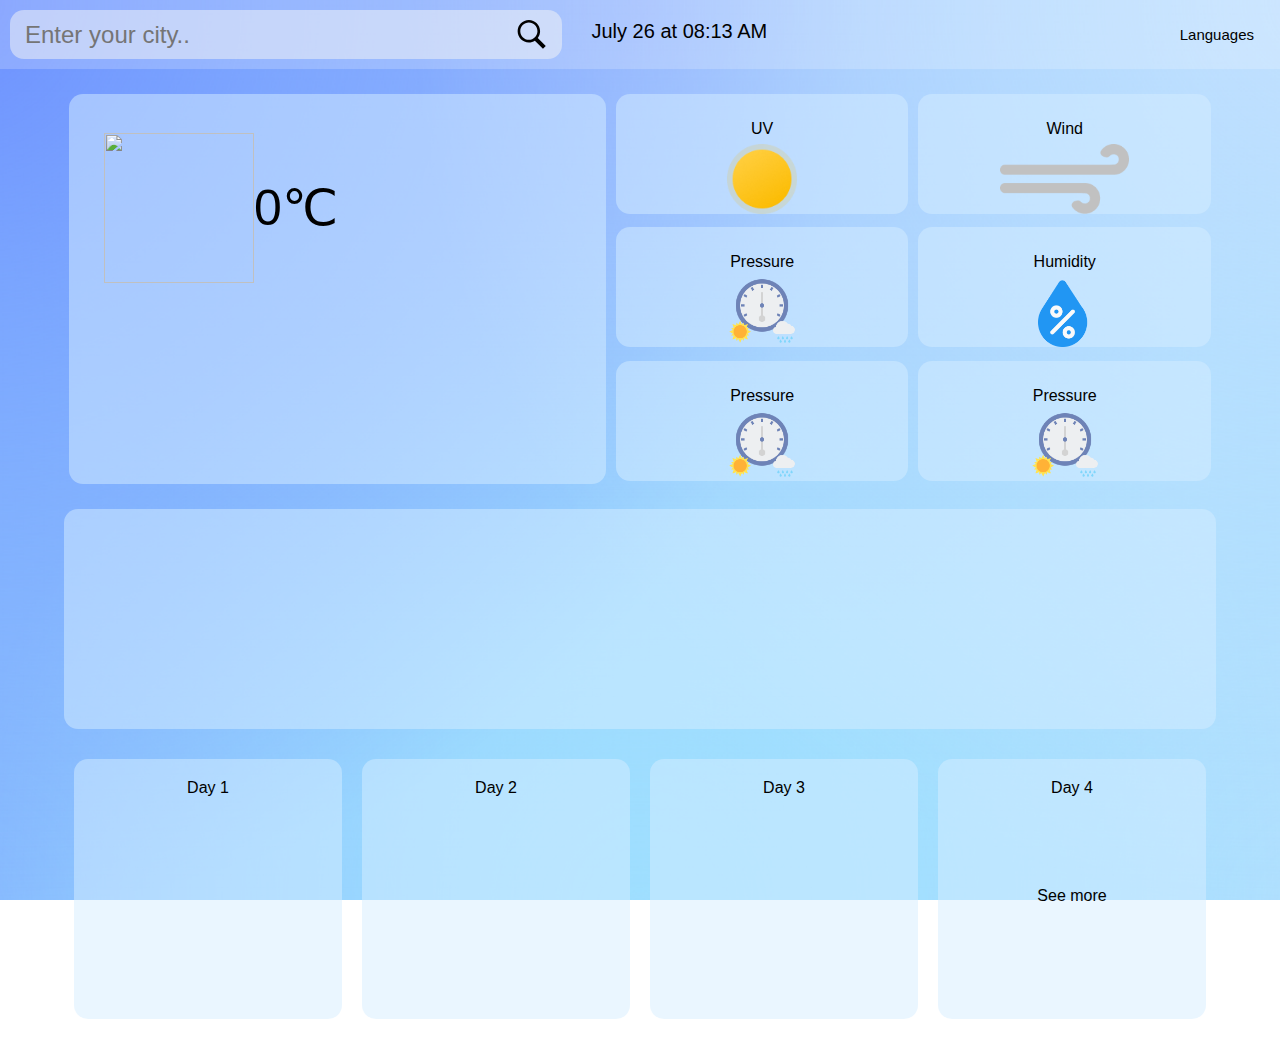
==== docs/index.html @ 8cfb7bc4 "Merge branch 'main' of https://github.com/Openlab-2-2023/weatherly" ====
<!DOCTYPE html>
<html lang="en">
  <head>
    <meta charset="UTF-8" />
    <meta name="viewport" content="width=device-width, initial-scale=1.0" />
    <title>Weatherly</title>
    <link rel="icon" type="image/png" href="./images/icons/day/113.png" />
    <link rel="stylesheet" href="style.css" />
    <link rel="stylesheet" href="resp.css" />
    <script src="script.js" defer></script>
  </head>

  <body>
    <div id="loading-screen">
      <div class="spinner"></div>
      <p>Loading...</p>
    </div>
    <div id="content" style="display: none">
      <!-- Obsah stránky -->
      <!-- Navbar -->
      <section>
        <nav>
          <div class="searchbar">
            <input type="text" placeholder="Enter your city.." />
            <button class="search-icon">
              <img src="images/search.svg" alt="" />
            </button>
            <div class="clock" id="clock"></div>
          </div>
          <div class="dropdown">
            <button class="dropbtn">Languages</button>
            <div class="dropdown-content">
              <a href="#">English</a>
              <a href="#">Slovak</a>
            </div>
          </div>
        </nav>
      </section>

      <!-- Today's forecast -->
      <section class="today-forecast">
        <div class="full-box">
          <h2 id="CurentCityName"></h2>
          <div id="CurentBox">
            <img src="" id="CurentIcon" />
            <p id="CurentTemp">0℃</p>
          </div>
          <h4 id="CurentWeather"></h4>
        </div>
        <div class="small-boxes">
          <div class="small-box">
            <p>UV</p>
            <img src="./images/UV.png" id="uvImg" />
            <p id="uvIndicator"></p>
          </div>
          <div class="small-box">
            <p>Wind</p>
            <img src="./images/Wind.png" id="windImg" />
            <p id="windIndicator"></p>
          </div>
          <div class="small-box">
            <p>Pressure</p>
            <img src="./images/Pressure.png" id="pressureImg" />
            <p id="pressureIndicator"></p>
          </div>
          <div class="small-box">
            <p>Humidity</p>
            <img src="./images/Humidity.png" id="humidityImg" />
            <p id="humidityIndicator"></p>
          </div>
          <div class="small-box">
            <p>Pressure</p>
            <img src="./images/Pressure.png" id="pressureImg" />
            <p id="pressureIndicator"></p>
          </div>
          <div class="small-box">
            <p>Pressure</p>
            <img src="./images/Pressure.png" id="pressureImg" />
            <p id="pressureIndicator"></p>
          </div>
        </div>
      </section>

      <!-- Hourly forecast -->
      <section class="hourly-forecast">
        <div class="long-box" id="hourly-forecast-container"></div>
      </section>

      <!-- Daily forecast -->
      <section class="daily-forecast">
        <div class="large-box">Day 1</div>
        <div class="large-box">Day 2</div>
        <div class="large-box">Day 3</div>
        <div class="large-box">
          Day 4 <br />
          <br /><br /><br /><br /><br />
          See more
        </div>
      </section>
    </div>
  </body>
</html>
---- docs/style.css ----
html {
  font-family: "Open Sans", "Helvetica Neue", sans-serif;
}

body {
  background-image: url(images/backgroundimage.png);
  background-size: cover;
  background-attachment: fixed;
  font-family: "Open Sans", "Helvetica Neue", sans-serif;
  margin: 0;
  padding: 0;
}

/* Navbar */
nav {
  display: flex;
  justify-content: space-between;
  padding: 10px;
  background-color: rgba(255, 255, 255, 0.2);
}

.dropdown {
  position: relative;
  display: inline-block;
}

.dropbtn {
  background-color: rgba(255, 255, 255, 0);
  color: black;
  padding: 16px;
  font-size: 15px;
  border: none;
}

.dropdown-content {
  display: none;
  position: absolute;
  background-color: #f6f6f6;
  max-width: 200px;
  box-shadow: 0px 8px 16px 0px rgba(0, 0, 0, 0.2);
  z-index: 1;
}

.dropdown-content a {
  color: black;
  padding: 12px 16px;
  text-decoration: none;
  display: block;
}

.dropdown:hover .dropdown-content {
  display: block;
}

.searchbar {
  display: flex;
  width: 100%;
}

.searchbar input[type="text"] {
  padding: 3px 15px;
  font-size: 1.5rem;
  border: none;
  border-radius: 14px 0 0 14px;
  background-color: rgb(246, 246, 246, 0.5);
  width: 40%;
}

.searchbar .search-icon {
  display: flex;
  justify-content: center;
  align-items: center;
  padding: 3px;
  background: rgba(246, 246, 246, 0.5);
  font-size: 25px;
  border: none;
  border-radius: 0 14px 14px 0;
  cursor: pointer;
  width: 60px;
  box-sizing: border-box;
}

.search-icon img {
  max-width: 60%;
  height: auto;
}
/* Navbar END */

.today-forecast,
.hourly-forecast,
.daily-forecast {
  margin: 20px 5vw;
}

.today-forecast {
  display: flex;
}

.full-box {
  flex: 1 0 40%;
  margin: 5px;
  background: rgba(213, 237, 255, 0.5);
  padding: 35px;
  height: 20rem;
  border-radius: 14px;
}

#CurentCityName {
  margin: 0;
  font-size: 30px;
}

#CurentBox {
  flex: 1;
  display: flex;
  align-items: center;
}
#CurentIcon {
  height: 150px;
  width: 150px;
}

#CurentTemp {
  font-size: 50px;
}

#CurentWeather {
  font-size: 20px;
}

.small-boxes {
  flex: 1 0 52%;
  display: flex;
  flex-wrap: wrap;
  justify-content: space-between;
}

.small-box {
  flex: 1 0 calc(45% - 10px);
  margin: 5px;
  background: rgba(213, 237, 255, 0.5);
  padding: 10px;
  border-radius: 14px;
  height: 100px;
  text-align: center;
}

.hourly-forecast .long-box {
  display: flex;
  flex-wrap: wrap;
  background: rgba(213, 237, 255, 0.5);
  padding: 10px;
  border-radius: 14px;
}

.long-box {
  height: 200px;
}
.hour-box {
  padding: 10px;
  margin: 5px;
  flex: 1 1 7%;
  text-align: center;
  align-items: center;
}

.daily-forecast {
  display: flex;
  flex-wrap: wrap;
}

.large-box {
  flex: 1 1 6%;
  background: rgba(213, 237, 255, 0.5);
  padding: 20px;
  margin: 10px;
  border-radius: 14px;
  height: 220px;
  text-align: center;
}

.HourTime {
  margin: 0;
  padding: 0;
}
.IconHourIcon {
  height: 120px;
}

.iconHourTemp {
  margin: 0;
  padding: 0;
}

#uvImg {
  height: 70px;
  margin-top: -10px;
}

#uvIndicator {
  margin-top: -5px;
}

#windImg {
  height: 70px;
  margin-top: -10px;
}

#windIndicator {
  margin-top: -5px;
}

#pressureImg {
  height: 70px;
  margin-top: -10px;
}

#pressureIndicator {
  margin-top: -5px;
}

#humidityImg {
  height: 70px;
  margin-top: -10px;
}

#humidityIndicator {
  margin-top: -5px;
}

.clock {
  margin-left: 30px;
  margin-top: 10px;
  font-size: 20px;
}

#loading-screen {
  position: absolute;
  top: 0;
  left: 0;
  width: 100%;
  height: 100%;
  display: flex;
  flex-direction: column;
  align-items: center;
  justify-content: center;
  background-image: url(images/backgroundimage.png);
  background-size: cover;
  background-attachment: fixed;
  z-index: 9999;
}

.spinner {
  width: 50px;
  height: 50px;
  border: 8px solid rgba(0, 0, 0, 0.1);
  border-top: 8px solid #3498db;
  border-radius: 50%;
  animation: spin 1s linear infinite;
}

@keyframes spin {
  0% {
    transform: rotate(0deg);
  }
  100% {
    transform: rotate(360deg);
  }
}

::-webkit-scrollbar {
  width: 0;
}
---- docs/resp.css ----
@media screen and (max-width: 855px) {
  .today-forecast,
  .hourly-forecast,
  .daily-forecast {
    padding: 0px 5px;
  }

  .today-forecast {
    flex-direction: column;
  }

  .small-box {
    flex: 1 1 30%;
  }

  .hourly-forecast .long-box {
    flex-direction: column;
  }

  .transparent-box {
    flex: 1 1 45%;
  }

  .daily-forecast {
    flex-direction: column;
  }
}
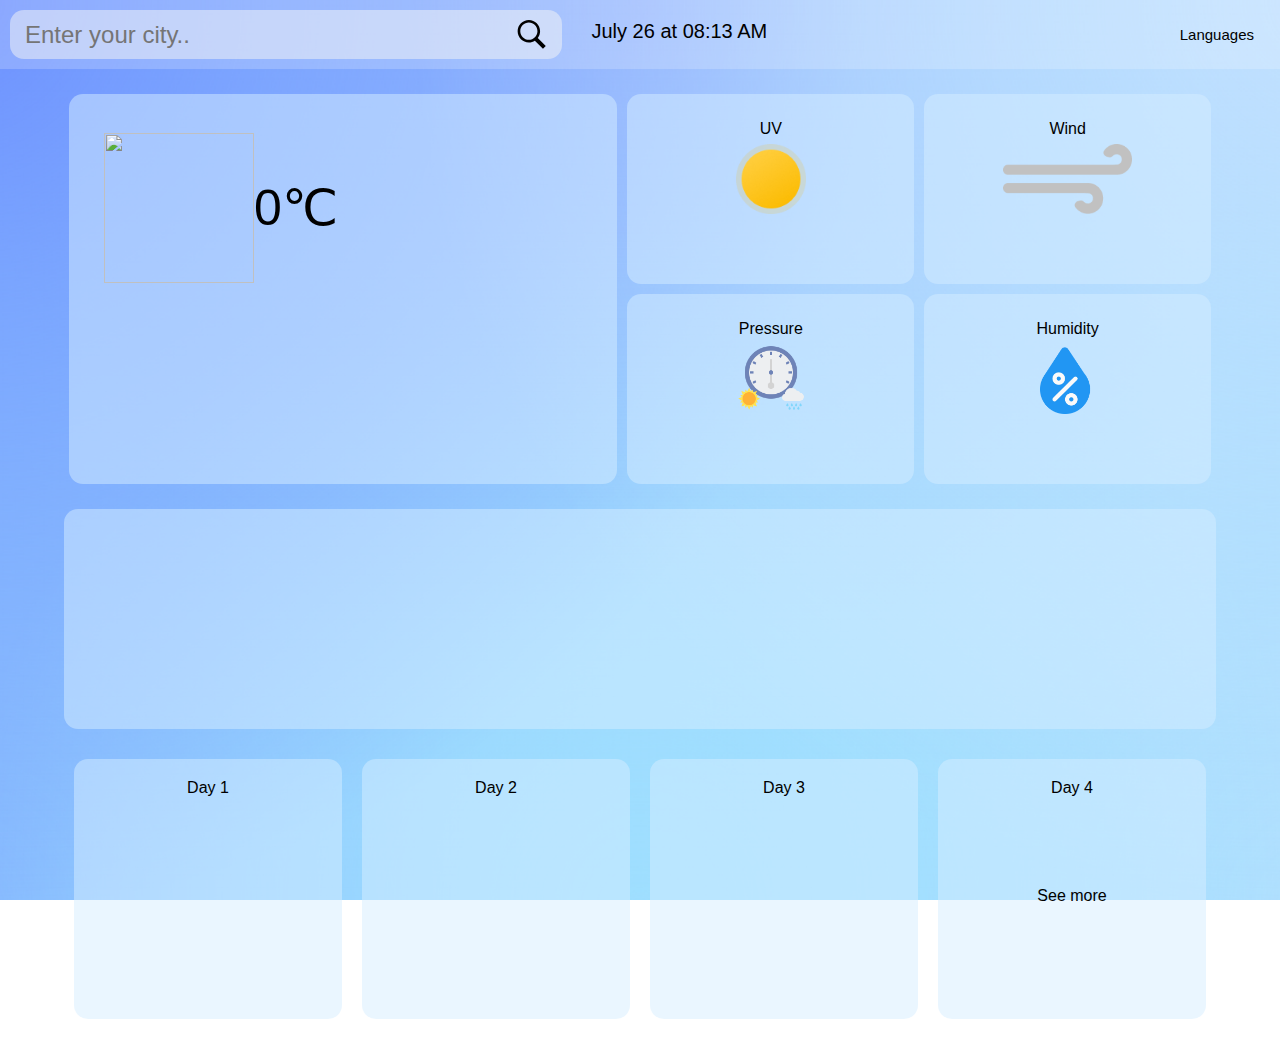
==== commit a68bd63e: "Search functionality works. No suggested city tho." ====
--- a/docs/index.html
+++ b/docs/index.html
@@ -3,7 +3,7 @@
   <head>
     <meta charset="UTF-8" />
     <meta name="viewport" content="width=device-width, initial-scale=1.0" />
-    <title>Weatherly</title>
+    <title>Weather.ly</title>
     <link rel="icon" type="image/png" href="./images/icons/day/113.png" />
     <link rel="stylesheet" href="style.css" />
     <link rel="stylesheet" href="resp.css" />
@@ -20,9 +20,9 @@
       <!-- Navbar -->
       <section>
         <nav>
-          <div class="searchbar">
-            <input type="text" placeholder="Enter your city.." />
-            <button class="search-icon">
+          <div class="search-container">
+            <input class="search-input" type="text" placeholder="Enter your city.." />
+            <button class="search-button">
               <img src="images/search.svg" alt="" />
             </button>
             <div class="clock" id="clock"></div>
@@ -68,16 +68,6 @@
             <img src="./images/Humidity.png" id="humidityImg" />
             <p id="humidityIndicator"></p>
           </div>
-          <div class="small-box">
-            <p>Pressure</p>
-            <img src="./images/Pressure.png" id="pressureImg" />
-            <p id="pressureIndicator"></p>
-          </div>
-          <div class="small-box">
-            <p>Pressure</p>
-            <img src="./images/Pressure.png" id="pressureImg" />
-            <p id="pressureIndicator"></p>
-          </div>
         </div>
       </section>
 
--- a/docs/style.css
+++ b/docs/style.css
@@ -52,12 +52,12 @@
   display: block;
 }
 
-.searchbar {
+.search-container {
   display: flex;
   width: 100%;
 }
 
-.searchbar input[type="text"] {
+.search-container input[type="text"] {
   padding: 3px 15px;
   font-size: 1.5rem;
   border: none;
@@ -66,7 +66,7 @@
   width: 40%;
 }
 
-.searchbar .search-icon {
+.search-container .search-button {
   display: flex;
   justify-content: center;
   align-items: center;
@@ -80,7 +80,7 @@
   box-sizing: border-box;
 }
 
-.search-icon img {
+.search-button img {
   max-width: 60%;
   height: auto;
 }
@@ -129,19 +129,18 @@
 }
 
 .small-boxes {
-  flex: 1 0 52%;
+  flex: 1 0 50%;
   display: flex;
   flex-wrap: wrap;
   justify-content: space-between;
 }
 
 .small-box {
-  flex: 1 0 calc(45% - 10px);
+  flex: 1 0 40%;
   margin: 5px;
   background: rgba(213, 237, 255, 0.5);
   padding: 10px;
   border-radius: 14px;
-  height: 100px;
   text-align: center;
 }
 
@@ -207,7 +206,7 @@
 }
 
 #windIndicator {
-  margin-top: -5px;
+  margin-top: 0px;
 }
 
 #pressureImg {
@@ -225,7 +224,7 @@
 }
 
 #humidityIndicator {
-  margin-top: -5px;
+  margin-top: 5px;
 }
 
 .clock {
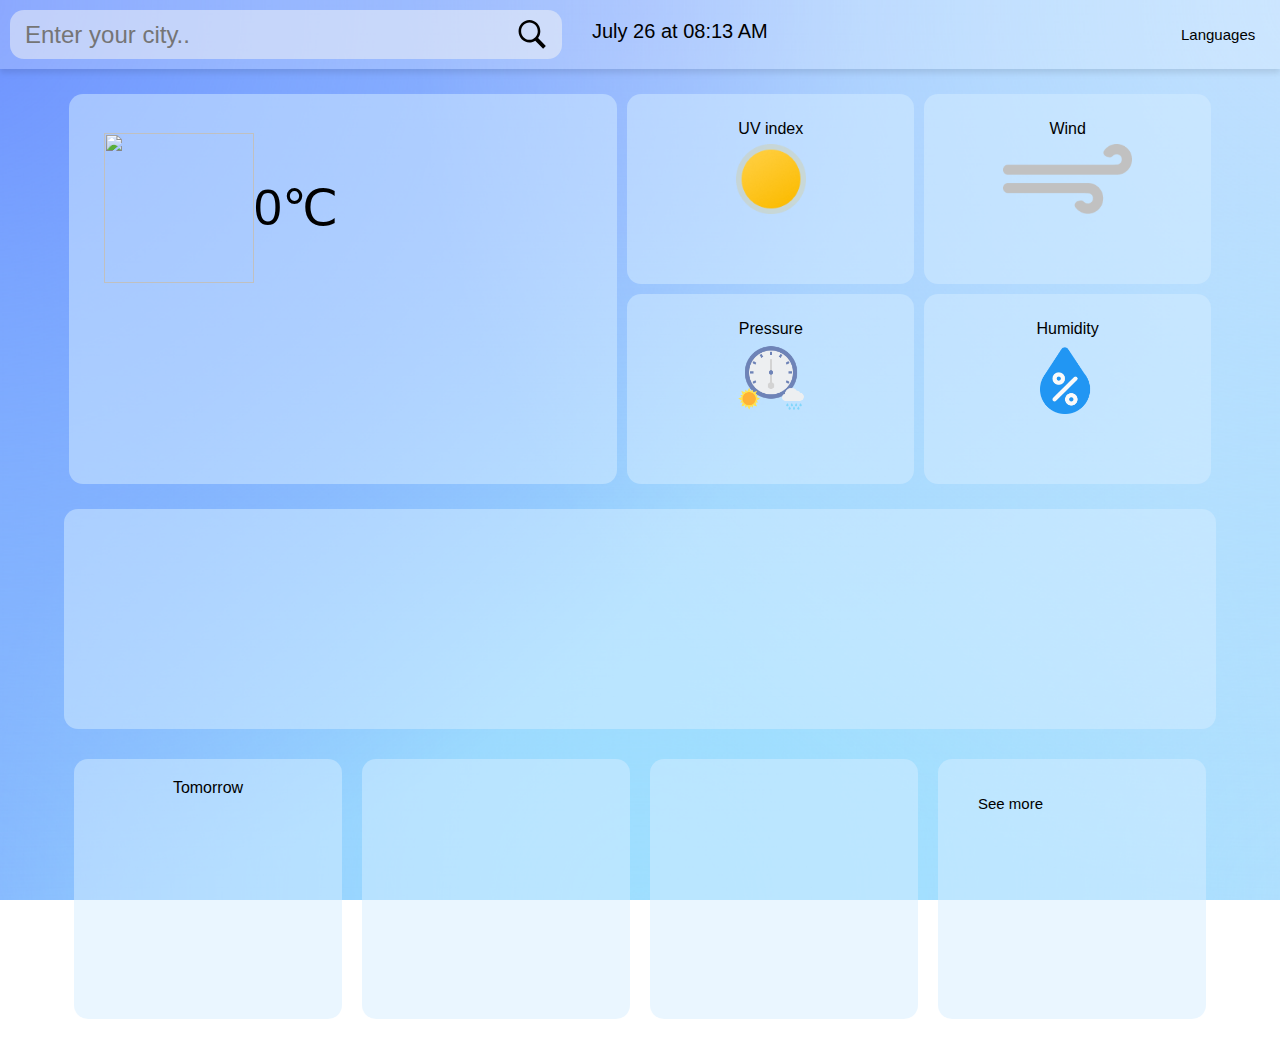
==== commit 568cce8a: "Almost final changes..." ====
--- a/docs/index.html
+++ b/docs/index.html
@@ -3,7 +3,7 @@
   <head>
     <meta charset="UTF-8" />
     <meta name="viewport" content="width=device-width, initial-scale=1.0" />
-    <title>Weather.ly</title>
+    <title>Weatherly</title>
     <link rel="icon" type="image/png" href="./images/icons/day/113.png" />
     <link rel="stylesheet" href="style.css" />
     <link rel="stylesheet" href="resp.css" />
@@ -15,8 +15,7 @@
       <div class="spinner"></div>
       <p>Loading...</p>
     </div>
-    <div id="content" style="display: none">
-      <!-- Obsah stránky -->
+    <div id="content" style="display: none">  
       <!-- Navbar -->
       <section>
         <nav>
@@ -30,8 +29,8 @@
           <div class="dropdown">
             <button class="dropbtn">Languages</button>
             <div class="dropdown-content">
-              <a href="#">English</a>
-              <a href="#">Slovak</a>
+              <a href="index.html">English</a>
+              <a href="SK.html">Slovak <img src="sk.png" alt=""></a>
             </div>
           </div>
         </nav>
@@ -49,7 +48,7 @@
         </div>
         <div class="small-boxes">
           <div class="small-box">
-            <p>UV</p>
+            <p>UV index</p>
             <img src="./images/UV.png" id="uvImg" />
             <p id="uvIndicator"></p>
           </div>
@@ -78,15 +77,13 @@
 
       <!-- Daily forecast -->
       <section class="daily-forecast">
-        <div class="large-box">Day 1</div>
-        <div class="large-box">Day 2</div>
-        <div class="large-box">Day 3</div>
-        <div class="large-box">
-          Day 4 <br />
-          <br /><br /><br /><br /><br />
-          See more
+        <div class="large-box" id="day1">Tomorrow</div>
+        <div class="large-box" id="day2"></div>
+        <div class="large-box" id="day3"></div>
+        <div class="large-box" id="day4">
+          <button class="dropbtn">See more</button>
         </div>
       </section>
     </div>
   </body>
-</html>+</html>
--- a/docs/style.css
+++ b/docs/style.css
@@ -17,6 +17,7 @@
   justify-content: space-between;
   padding: 10px;
   background-color: rgba(255, 255, 255, 0.2);
+  box-shadow: 0 4px 6px rgba(0, 0, 0, 0.1);
 }
 
 .dropdown {
@@ -30,15 +31,28 @@
   padding: 16px;
   font-size: 15px;
   border: none;
+  cursor: pointer;
+  transition: background-color 0.3s, color 0.3s;
+  width: 105px;
+}
+
+.dropbtn:hover {
+  background-color: rgba(0, 0, 0, 0.1);
+  color: white;
 }
 
 .dropdown-content {
   display: none;
   position: absolute;
   background-color: #f6f6f6;
-  max-width: 200px;
-  box-shadow: 0px 8px 16px 0px rgba(0, 0, 0, 0.2);
+  width: 105px;
+  box-shadow: 0 8px 16px rgba(0, 0, 0, 0.2);
   z-index: 1;
+  border-radius: 5px;
+  overflow: hidden;
+  opacity: 0;
+  transform: translateY(10px);
+  transition: opacity 0.3s, transform 0.3s;
 }
 
 .dropdown-content a {
@@ -46,11 +60,20 @@
   padding: 12px 16px;
   text-decoration: none;
   display: block;
+  transition: background-color 0.3s, color 0.3s;
+}
+
+.dropdown-content a:hover {
+  background-color: rgba(0, 0, 0, 0.1);
+  color: white;
 }
 
 .dropdown:hover .dropdown-content {
   display: block;
-}
+  opacity: 1;
+  transform: translateY(0);
+}
+
 
 .search-container {
   display: flex;
@@ -184,6 +207,7 @@
 }
 .IconHourIcon {
   height: 120px;
+  margin-bottom: -30px;
 }
 
 .iconHourTemp {
@@ -270,3 +294,8 @@
 ::-webkit-scrollbar {
   width: 0;
 }
+
+#day4{
+  display: flex;
+  flex-direction: column;
+}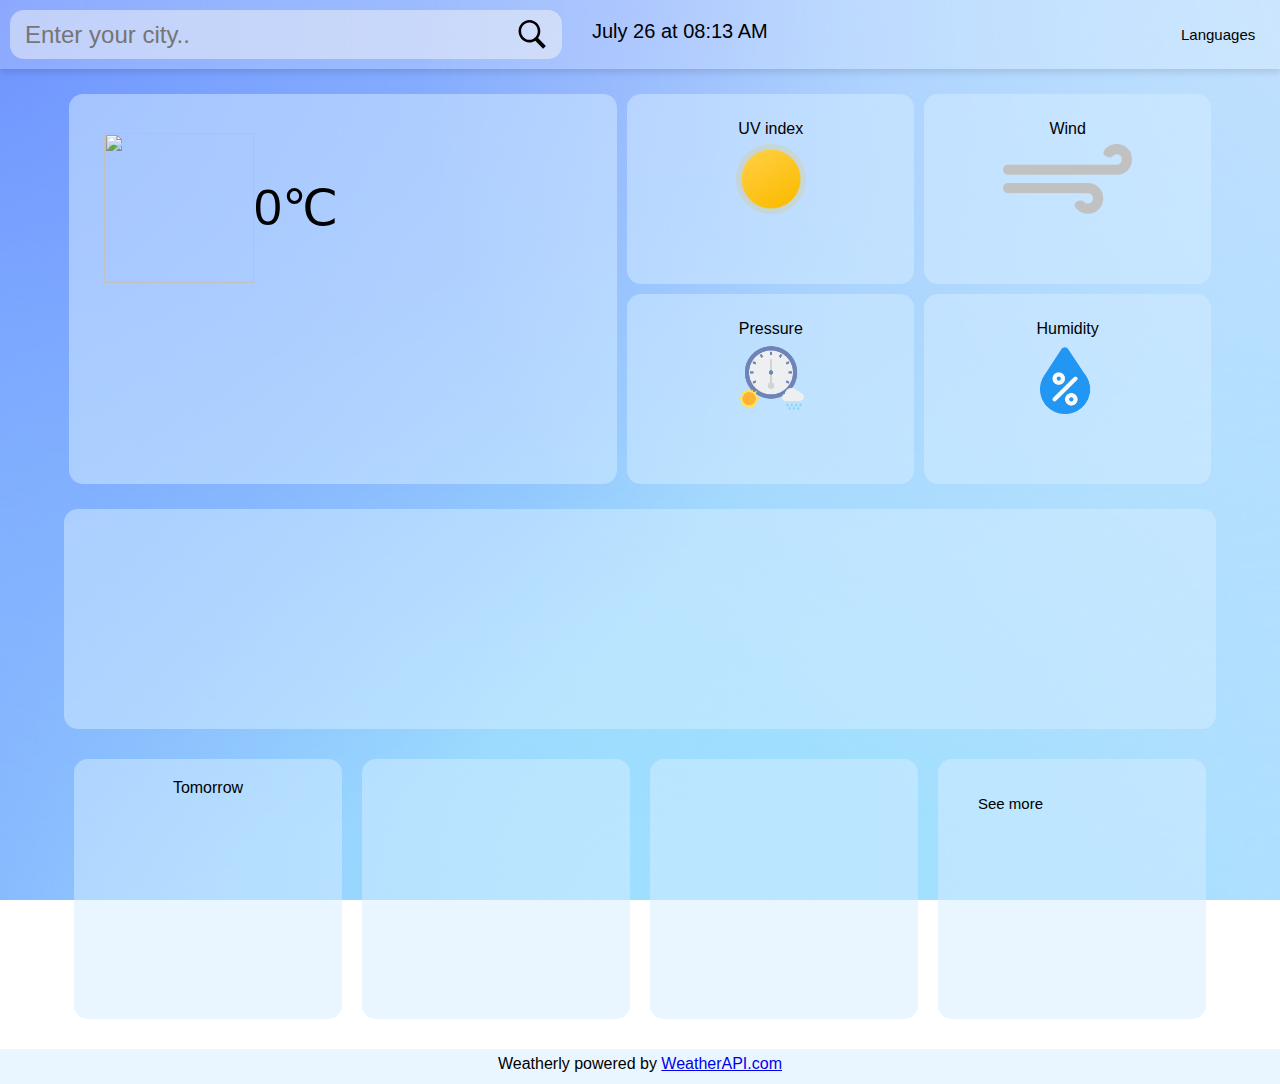
==== commit 229f227e: "footer" ====
--- a/docs/index.html
+++ b/docs/index.html
@@ -15,7 +15,7 @@
       <div class="spinner"></div>
       <p>Loading...</p>
     </div>
-    <div id="content" style="display: none">  
+    <div id="content" style="display: none">
       <!-- Navbar -->
       <section>
         <nav>
@@ -30,7 +30,7 @@
             <button class="dropbtn">Languages</button>
             <div class="dropdown-content">
               <a href="index.html">English</a>
-              <a href="SK.html">Slovak <img src="sk.png" alt=""></a>
+              <a href="SK.html">Slovak <img src="sk.png" alt="" /></a>
             </div>
           </div>
         </nav>
@@ -84,6 +84,11 @@
           <button class="dropbtn">See more</button>
         </div>
       </section>
+      <div id="footer">
+        <p id="footerP">
+          Weatherly powered by <a href="https://www.weatherapi.com/" title="Weather API">WeatherAPI.com</a>
+        </p>
+      </div>
     </div>
   </body>
 </html>
--- a/docs/style.css
+++ b/docs/style.css
@@ -74,7 +74,6 @@
   transform: translateY(0);
 }
 
-
 .search-container {
   display: flex;
   width: 100%;
@@ -295,7 +294,22 @@
   width: 0;
 }
 
-#day4{
+#day4 {
   display: flex;
   flex-direction: column;
-}+}
+
+.iconHourTemp {
+  margin-top: 20px;
+}
+
+#footer {
+  background: rgba(213, 237, 255, 0.5);
+  width: 100%;
+  height: 35px;
+  text-align: center;
+}
+
+#footerP {
+  padding-top: 6px;
+}
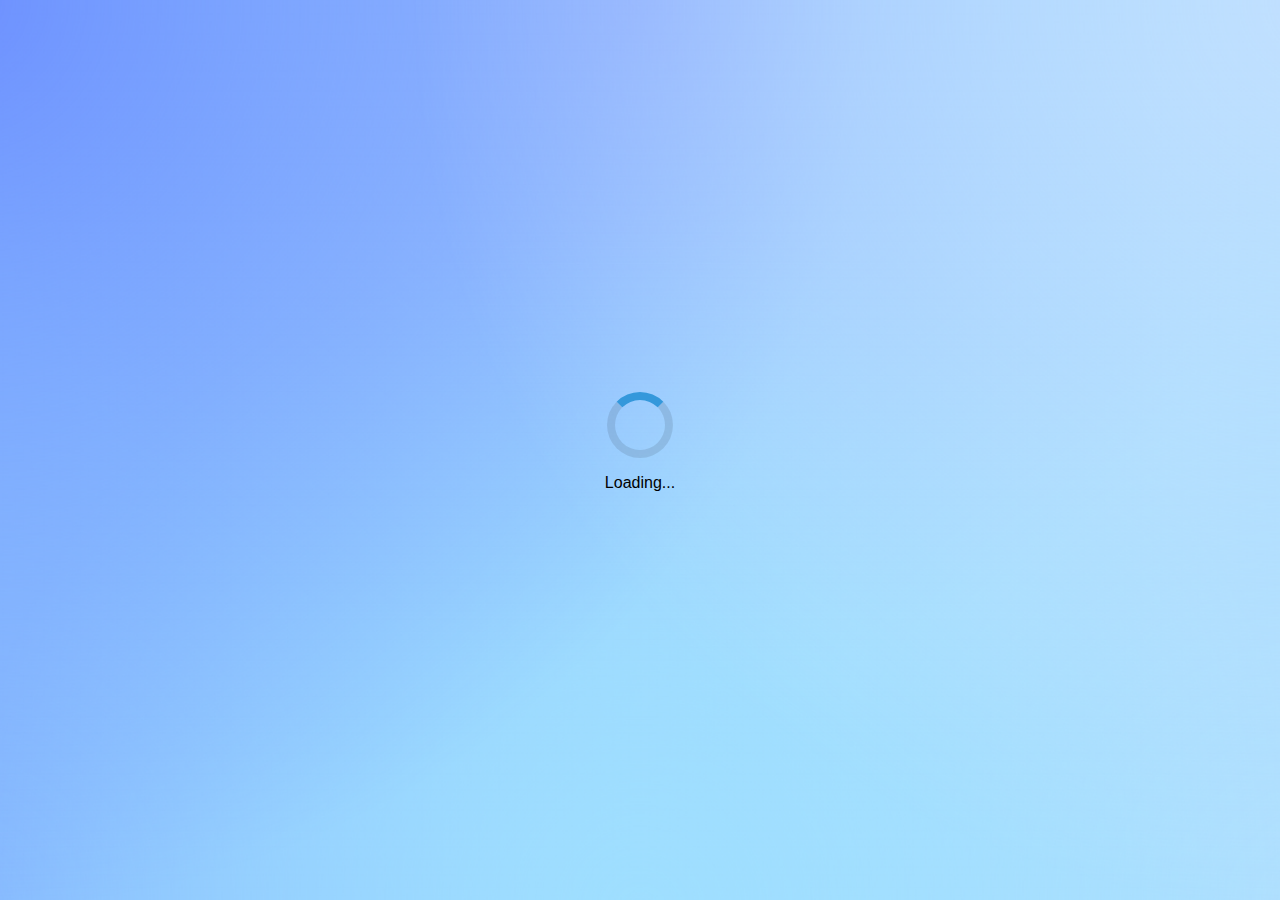
==== commit 33933959: "Dorobiť (nefunguje)" ====
--- a/docs/index.html
+++ b/docs/index.html
@@ -77,11 +77,30 @@
 
       <!-- Daily forecast -->
       <section class="daily-forecast">
-        <div class="large-box" id="day1">Tomorrow</div>
+        <div class="large-box" id="day1"></div>
         <div class="large-box" id="day2"></div>
         <div class="large-box" id="day3"></div>
         <div class="large-box" id="day4">
-          <button class="dropbtn">See more</button>
+          <table>
+            <tr>
+              <td><p class="DayDate">${date}</p></td>
+              <td rowspan="4" class="nextInfo">
+                <p>Wind: ${wind_kph} kph</p>
+                <p>Rain: ${chance_of_rain}%</p>
+                <p>Humidity: ${humidity}</p>
+                <p>UV:${uv}</p>
+              </td>
+            </tr>
+            <tr>
+              <td><img src="${icon}" class="IconDayIcon" /></td>
+            </tr>
+            <tr>
+              <td><p class="iconDayCondition">${condition}</p></td>
+            </tr>
+            <tr>
+              <td><p class="iconDayMaxTemp">${maxTempC}℃</p></td>
+            </tr>
+          </table>
         </div>
       </section>
       <div id="footer">
--- a/docs/style.css
+++ b/docs/style.css
@@ -313,3 +313,13 @@
 #footerP {
   padding-top: 6px;
 }
+
+table,
+th,
+td {
+  border: 1px solid black;
+}
+
+.nextInfo {
+  width: 100px;
+}
